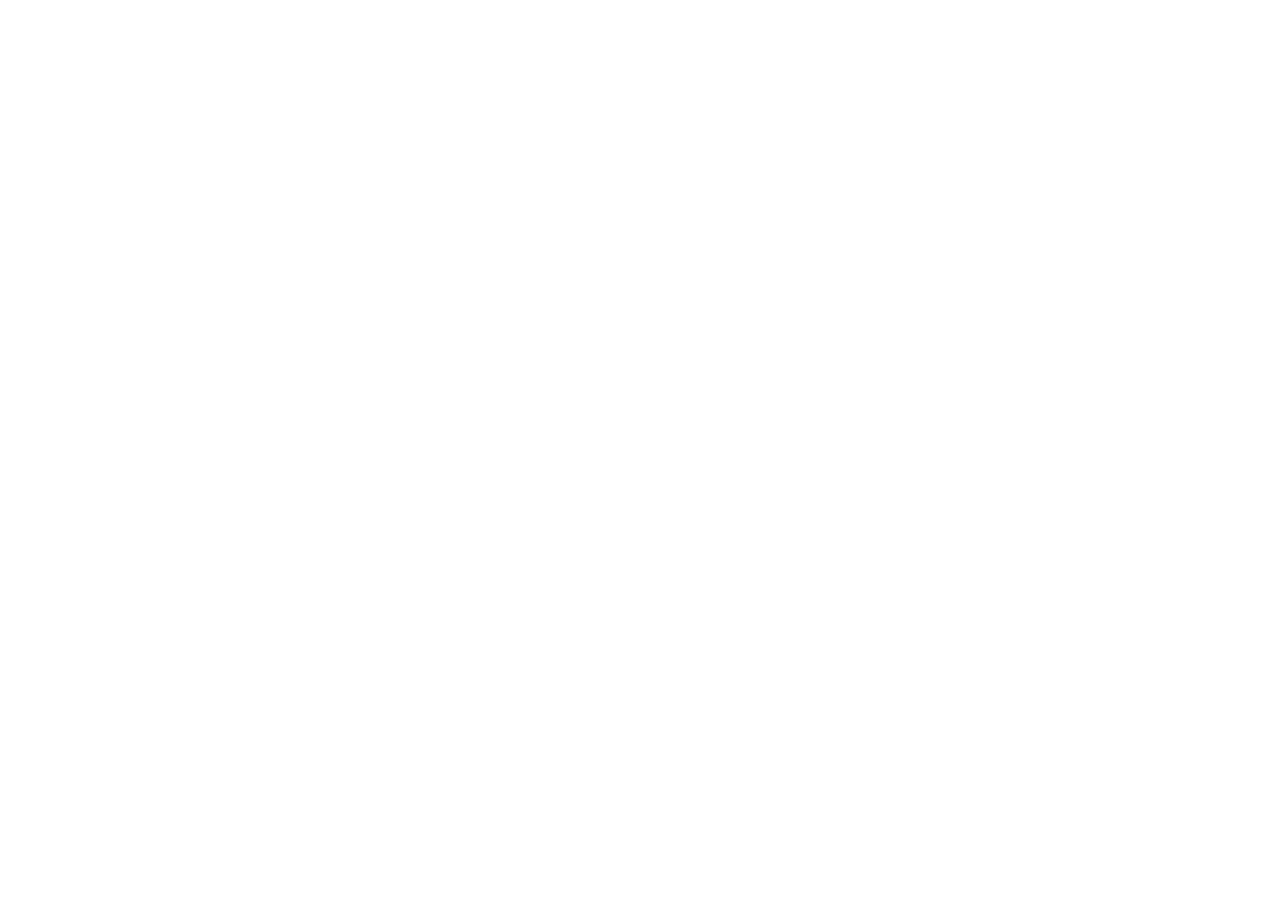
==== index.html @ a1d34b3b "firts" ====
<!DOCTYPE html>
<html lang="en">
  <head>
    <meta charset="UTF-8" />
    <meta http-equiv="X-UA-Compatible" content="IE=edge" />
    <meta name="viewport" content="width=device-width, initial-scale=1.0" />
    <link rel="stylesheet" href="style.css" />
    <title>Document</title>
  </head>
  <body>
    <script src="script.js"></script>
  </body>
</html>

<!--
  Должна быть возможность пролистывать фото. 
  Например, добавить 2 кнопки вперед и назад (предыдущее, следующее и так далее);
При клике «назад» на первом фото должно открываться последнее. 
При клике «вперед» на последнем фото должно открываться первое;
Блок, в котором располагаются изображения, не должен меняться под размер картинок;
Добавить анимацию при переключении фото;
На входе — массив изображений. Их может быть любое количество.
 Нельзя завязываться на порядковый номер элемента;
Картинки можно положить в папку asset.
 Либо использовать стороннее API, сделав GET запрос для получения изображений;
Соблюдать семантическую верстку;
Использовать селекторы по тегу для задания стилей нельзя. Использовать классы.
 В случае, когда есть необходимость — селектор по id;
Дизайн произвольный. 
Минимум — застилизовать кнопки (добавить hover) и обеспечить для них accessibility: 
переключение по tab, outline, cursor.-->
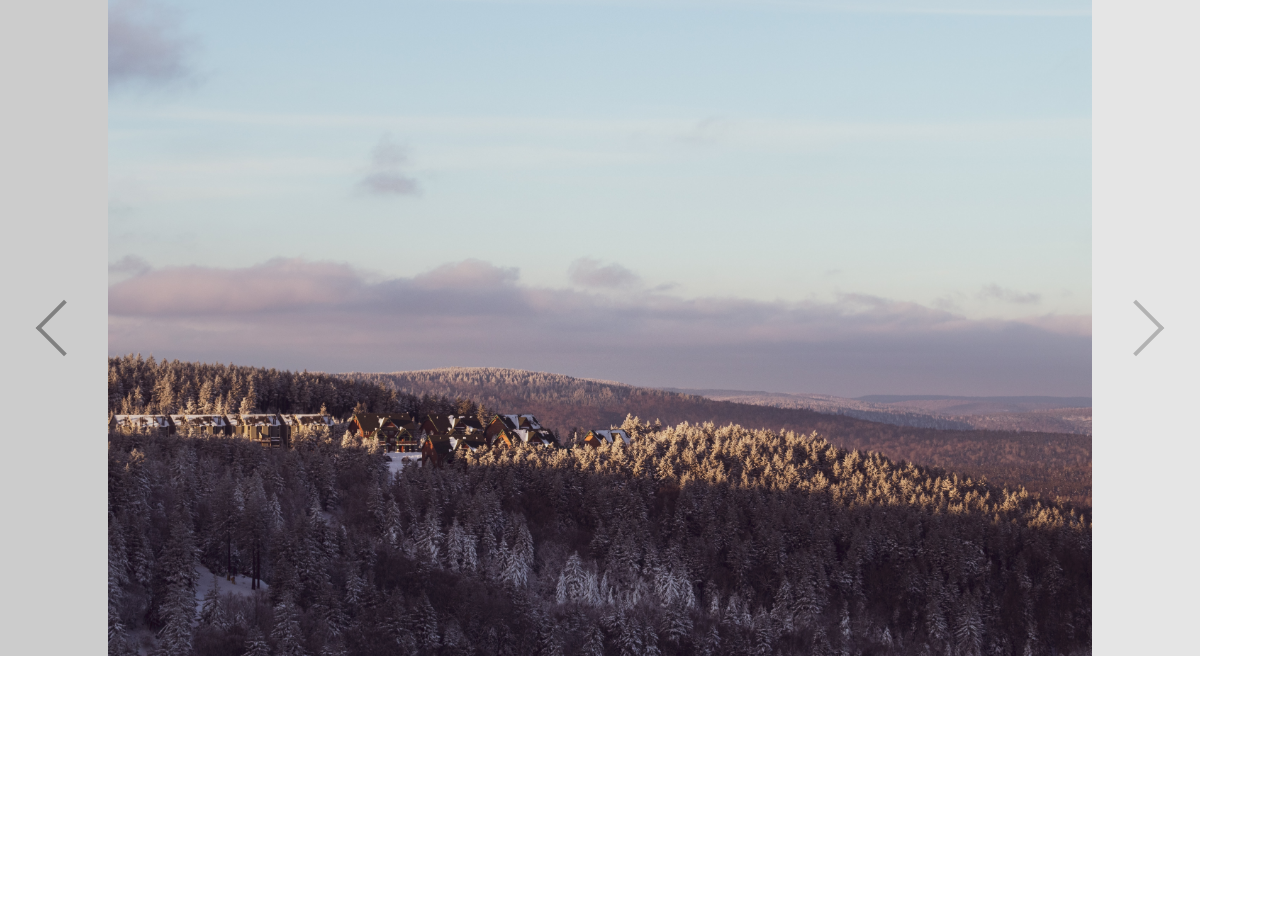
==== commit 4988bb3e: "files" ====
--- a/index.html
+++ b/index.html
@@ -1,5 +1,5 @@
 <!DOCTYPE html>
-<html lang="en">
+<html lang="ru">
   <head>
     <meta charset="UTF-8" />
     <meta http-equiv="X-UA-Compatible" content="IE=edge" />
@@ -8,7 +8,31 @@
     <title>Document</title>
   </head>
   <body>
-    <script src="script.js"></script>
+    <div class="container">
+      <div class="slider">
+        <a class="btn__slider btn__slider__prev">
+          <div class="icon"></div>
+        </a>
+
+        <div class="slider__items">
+          <div class="slider__item active">
+            <img src="assets/brian-breeden-PW70c4djPkg-unsplash.jpg" />
+          </div>
+          <div class="slider__item">
+            <img src="assets/clay-banks-zPklJc2GCEQ-unsplash.jpg" />
+          </div>
+          <div class="slider__item">
+            <img src="assets/marek-piwnicki-YqelP6p-BSM-unsplash.jpg" />
+          </div>
+        </div>
+        <!-- .slider__items -->
+
+        <a class="btn__slider btn__slider__next">
+          <div class="icon"></div>
+        </a>
+      </div>
+    </div>
+    <script src="script.js" defer></script>
   </body>
 </html>
 
--- a/style.css
+++ b/style.css
@@ -0,0 +1,113 @@
+@import url("https://fonts.googleapis.com/css?family=Open+Sans:400,600,700&display=swap");
+*,
+*:before,
+*:after {
+  -webkit-box-sizing: border-box;
+  -moz-box-sizing: border-box;
+  box-sizing: border-box;
+}
+
+html {
+  scroll-behavior: smooth;
+}
+
+body {
+  margin: 0;
+  font-size: 16px;
+  font-family: "Open Sans", sans-serif;
+}
+
+img {
+  display: block;
+  max-width: 100%;
+  height: auto;
+}
+
+main.content {
+  min-height: 100vh;
+  display: -webkit-flex;
+  display: -moz-flex;
+  display: -ms-flex;
+  display: -o-flex;
+  display: flex;
+  align-items: center;
+  justify-content: center;
+}
+
+.slider {
+  max-width: 1200px;
+  display: -webkit-flex;
+  display: -moz-flex;
+  display: -ms-flex;
+  display: -o-flex;
+  display: flex;
+  height: 100%;
+  max-height: 100vh;
+  justify-content: space-between;
+}
+
+.slider__items {
+  display: -webkit-flex;
+  display: -moz-flex;
+  display: -ms-flex;
+  display: -o-flex;
+  display: flex;
+  max-height: 750px;
+  overflow-x: hidden;
+}
+
+.slider__item {
+  min-width: 100%;
+  transition: transform 0.8s ease-in-out;
+}
+
+.slider__item img {
+  margin: 0 auto;
+  width: 100%;
+  height: 100%;
+  object-fit: cover;
+}
+
+.btn__slider {
+  min-width: 9%;
+  background-color: rgba(0, 0, 0, 0.1);
+  position: relative;
+  cursor: pointer;
+  transition: background-color 0.2s linear;
+}
+
+.btn__slider .icon {
+  width: 40px;
+  height: 40px;
+  position: absolute;
+  bottom: 50%;
+  right: 50%;
+  border-bottom: 4px solid rgba(128, 128, 128, 1);
+  border-right: 4px solid rgba(128, 128, 128, 1);
+  transform: translate(75%, 50%) rotate(135deg);
+  opacity: 0.5;
+  transition: opacity 0.2s linear, width 0.5s linear, height 0.5s linear;
+}
+
+.btn__slider__next .icon {
+  transform: translate(25%, 50%) rotate(-45deg);
+}
+
+.btn__slider:hover .icon {
+  opacity: 1;
+}
+
+.btn__slider:hover {
+  background-color: rgba(0, 0, 0, 0.2);
+}
+
+@media (max-width: 700px) {
+  .btn__slider .icon {
+    width: 20px;
+    height: 20px;
+    border-radius: 2px;
+  }
+  .btn__slider {
+    min-width: 44px;
+  }
+}
